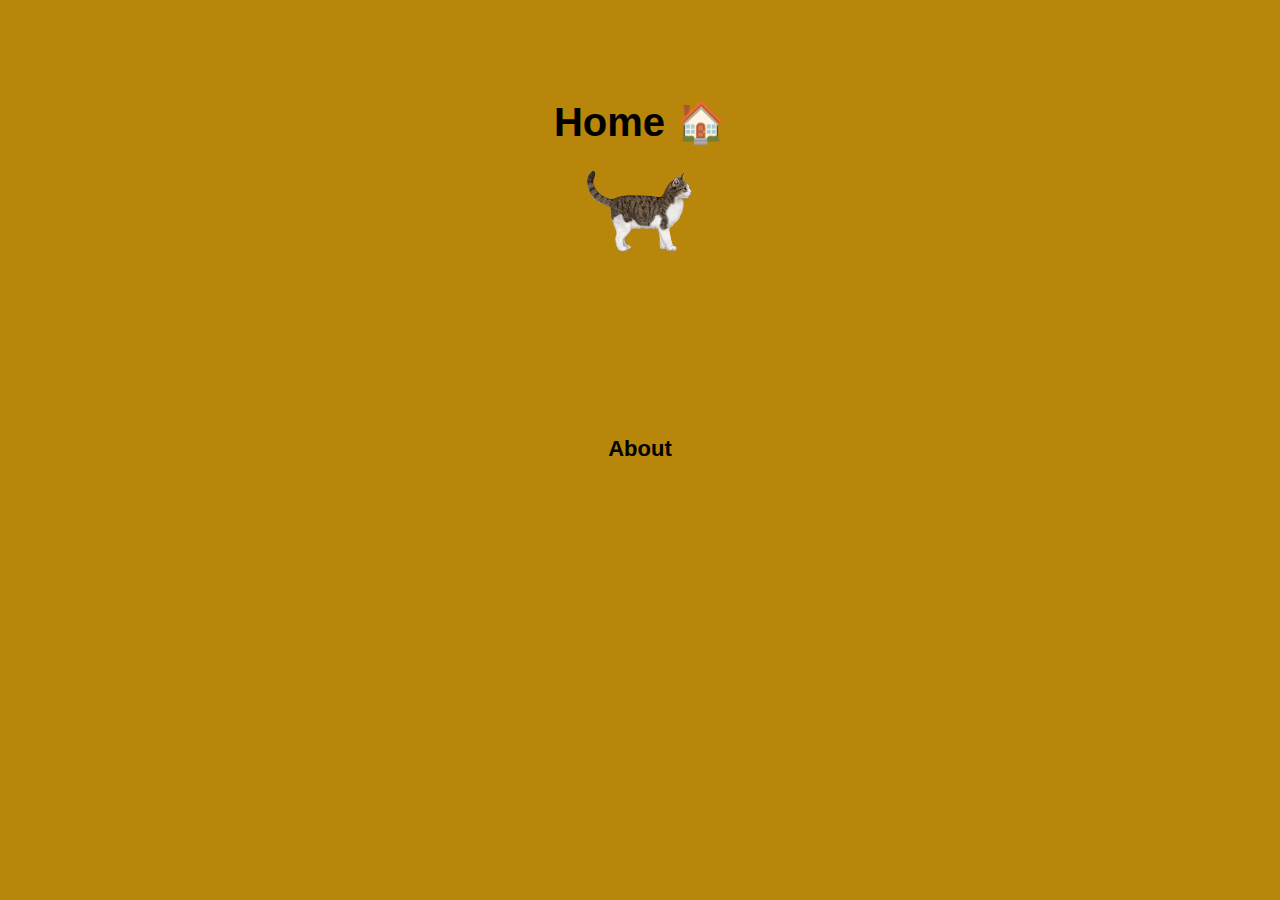
==== index.html @ a703e2c4 "yey" ====
<!DOCTYPE html>
<html lang="en">
  <head>
    <meta charset="UTF-8" />
    <meta name="viewport" content="width=device-width, initial-scale=1.0" />
    <title>Hompage</title>
    <link rel="stylesheet" href="styles.css" />
  </head>
  <body id="home">
    <section class="header">
      <nav>
        <!-- <a href="index.html"
          ><img src="/assets/batcat.jpeg" alt="pusangbatman" />
        </a>
        <div class="nav-bar">
          <ul>
            <li><a href="index.html"> Home </a></li>
            <li><a href="about.html"> About </a></li>
            <li><a href="gallery.html"> Gallery  </a></li>
            <li><a href="cert.html"> Certificates Hi </a></li>
            <li><a href="contact.html"> Contacts </a></li>
          </ul>
        </div>
      </nav> -->
      <div class="text-box">
        <h1>Home 🏠</h1>
    
        <img src="assets/cat.png" alt="">
        <!-- <button href="" class="haler"><span id="hello">ciao</span></button> -->
      </div>
      <div class="text-box-2"> 
        <a href="about.html">About</a>
         </div>
    </section>
  </body>
</html>
---- styles.css ----
* {
    margin: 0;
    padding: 0;
    font-family: "Montserrat", sans-serif;
  }
  
  .header {
    min-height: 100vh;
    width: 100%;
    background-position: center;
    background-size: cover;
    position: relative;
  }
  
 
  .text-box {
    width: 90%;
    color: black;
    position: absolute;
    top: 20%;
    left: 50%;
    transform: translate(-50%, -50%);
    text-align: center;
  }
  
  .text-box h1 {
    font-size: 40px;
  }


  .text-box-2 {
    position: absolute;
    text-align: center;
    top: 50%;
    left: 50%;
    transform: translate(-50%, -50%);
    width: 90%;
    color: black;

    a {
        font-size: 22px;
        font-weight: bold;
        text-decoration: none;
        color: black;
      }

    a::after {
        content: "";
        width: 0%;
        height: 2px;
        background: #f44336;
        display: block;
        margin: auto;
        transition: 0.5s;
      }    

    a:hover::after {
        width: 10%;
      }
  }

  .prev {
    position: absolute;
    text-align: center;
    top: 60%;
    left: 20%;
    transform: translate(-50%, -50%);
    width: 90%;
    color: black;

    a {
        font-size: 22px;
        font-weight: bold;
        text-decoration: none;
        color: black;
      }

    a::after {
        content: "";
        width: 0%;
        height: 2px;
        background: #ff00c8;
        display: block;
        margin: auto;
        transition: 0.5s;
      }    

    a:hover::after {
        width: 10%;
      }
  }

  .next {
    position: absolute;
    text-align: center;
    top: 60%;
    right: -70%;
    transform: translate(-50%, -50%);
    width: 90%;
    color: black;

    a {
        font-size: 22px;
        font-weight: bold;
        text-decoration: none;
        color: black;
      }

    a::after {
        content: "";
        width: 0%;
        height: 2px;
        background: #f44336;
        display: block;
        margin: auto;
        transition: 0.5s;
      }    

    a:hover::after {
        width: 10%;
      }
  }

  .text-box p {
      margin: 10px;
      font-size: 14px;
      color: black;
  }
  

  .text-box img {
    height: 10%;
    width: 10%;
    margin-top: 18px;
    animation: rotation 2s infinite linear;
  }
  .haler {
      display: inline-block;
      text-decoration: none;
      color: black;
      border: 1px solid black;
      padding: 12px;
      font-size: 13px;
      background: transparent;
      position: relative;
      cursor: pointer;
  }
  
  .haler:hover {
      border: 1px solid black;
      background: azure;
      transition: 0.5s;
  }

  @keyframes rotation {
    from {
      transform: rotate(0deg);
    }
    to {
      transform: rotate(359deg);
    }
  }

  #home {
    background-color:darkgoldenrod;
  }

  #about {
    background-color:darksalmon;
  }

  #certificate{
    background-color:#808080;
  }

  #gallery{
    background-color: cadetblue;

  }

  #contact {
    background-color: cornflowerblue;

  }
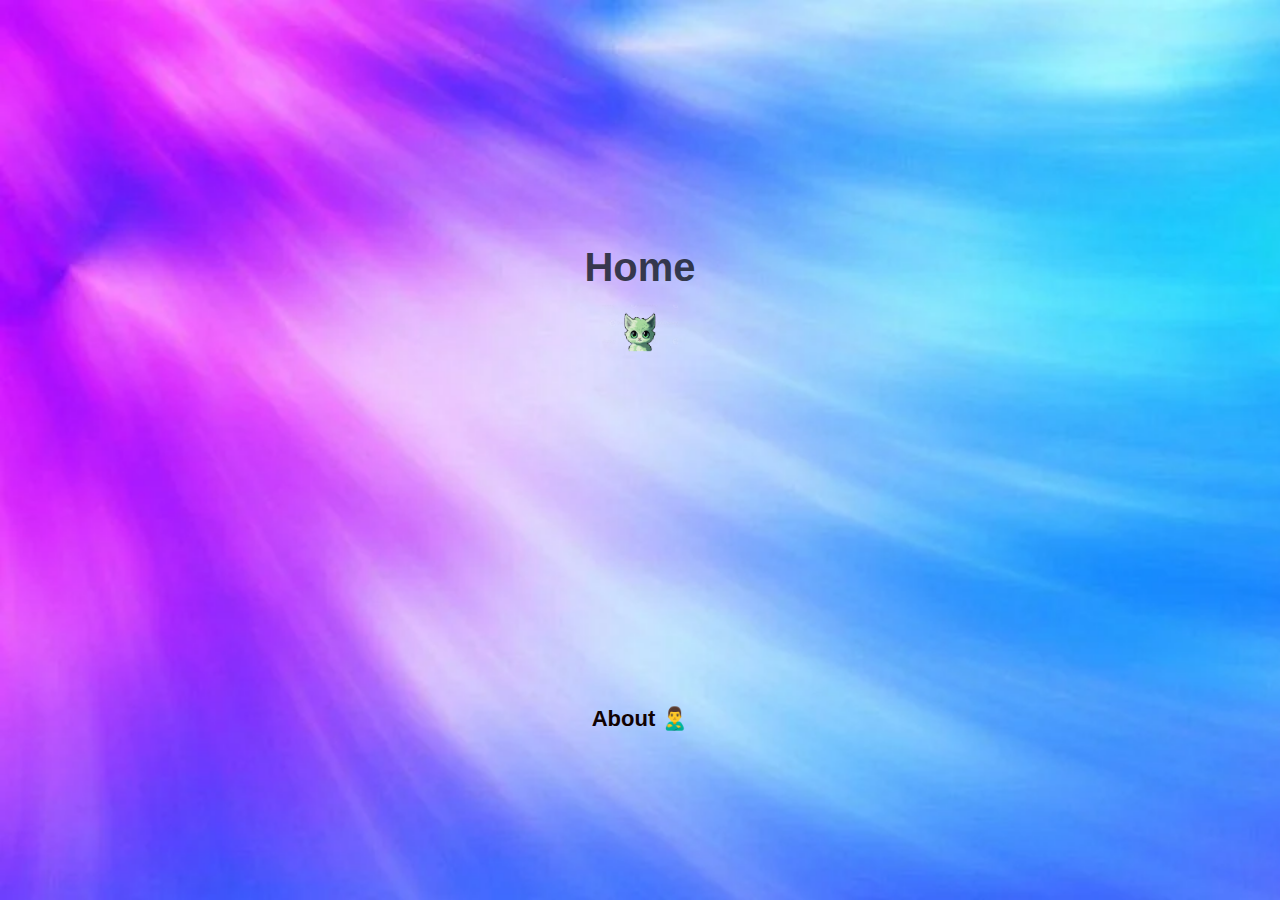
==== commit 5a0f65ff: "angelo" ====
--- a/index.html
+++ b/index.html
@@ -8,28 +8,13 @@
   </head>
   <body id="home">
     <section class="header">
-      <nav>
-        <!-- <a href="index.html"
-          ><img src="/assets/batcat.jpeg" alt="pusangbatman" />
-        </a>
-        <div class="nav-bar">
-          <ul>
-            <li><a href="index.html"> Home </a></li>
-            <li><a href="about.html"> About </a></li>
-            <li><a href="gallery.html"> Gallery  </a></li>
-            <li><a href="cert.html"> Certificates Hi </a></li>
-            <li><a href="contact.html"> Contacts </a></li>
-          </ul>
-        </div>
-      </nav> -->
+      
       <div class="text-box">
-        <h1>Home 🏠</h1>
-    
-        <img src="assets/cat.png" alt="">
-        <!-- <button href="" class="haler"><span id="hello">ciao</span></button> -->
+        <h1 >Home</h1>
+        <img src="assets/neko.webp" alt="">
       </div>
       <div class="text-box-2"> 
-        <a href="about.html">About</a>
+        <a href="about.html">About 🙎‍♂️</a>
          </div>
     </section>
   </body>
--- a/styles.css
+++ b/styles.css
@@ -11,37 +11,48 @@
     background-size: cover;
     position: relative;
   }
-  
+
+  body{
+    background-image: 
+    url("assets/q.webp") ;
+    background-position:left top;
+    background-size: cover;
+    /* o-background-size: cover; */
+    -moz-kit-background-size: cover;
+    background-repeat: no-repeat;
+    height: 100vh;
+  }
  
   .text-box {
-    width: 90%;
-    color: black;
+    width: 60%;
+    color: rgba(22, 27, 37, 0.831);
     position: absolute;
-    top: 20%;
+    top: 40%;
     left: 50%;
-    transform: translate(-50%, -50%);
+    transform: translate(-50%, -100%);
     text-align: center;
   }
   
   .text-box h1 {
     font-size: 40px;
+   
   }
 
 
   .text-box-2 {
     position: absolute;
     text-align: center;
-    top: 50%;
+    top: 80%;
     left: 50%;
     transform: translate(-50%, -50%);
     width: 90%;
-    color: black;
+    color: rgb(227, 212, 212);
 
     a {
         font-size: 22px;
         font-weight: bold;
         text-decoration: none;
-        color: black;
+        color: rgb(17, 2, 2);
       }
 
     a::after {
@@ -66,7 +77,7 @@
     left: 20%;
     transform: translate(-50%, -50%);
     width: 90%;
-    color: black;
+    color: rgb(236, 231, 231);
 
     a {
         font-size: 22px;
@@ -97,7 +108,7 @@
     right: -70%;
     transform: translate(-50%, -50%);
     width: 90%;
-    color: black;
+    color: rgb(252, 252, 252);
 
     a {
         font-size: 22px;
@@ -124,15 +135,17 @@
   .text-box p {
       margin: 10px;
       font-size: 14px;
-      color: black;
+      color: rgb(18, 15, 15);
   }
+
+
   
 
   .text-box img {
     height: 10%;
     width: 10%;
-    margin-top: 18px;
-    animation: rotation 2s infinite linear;
+    margin-top: 15px;
+    animation: rotation 1s infinite linear;
   }
   .haler {
       display: inline-block;
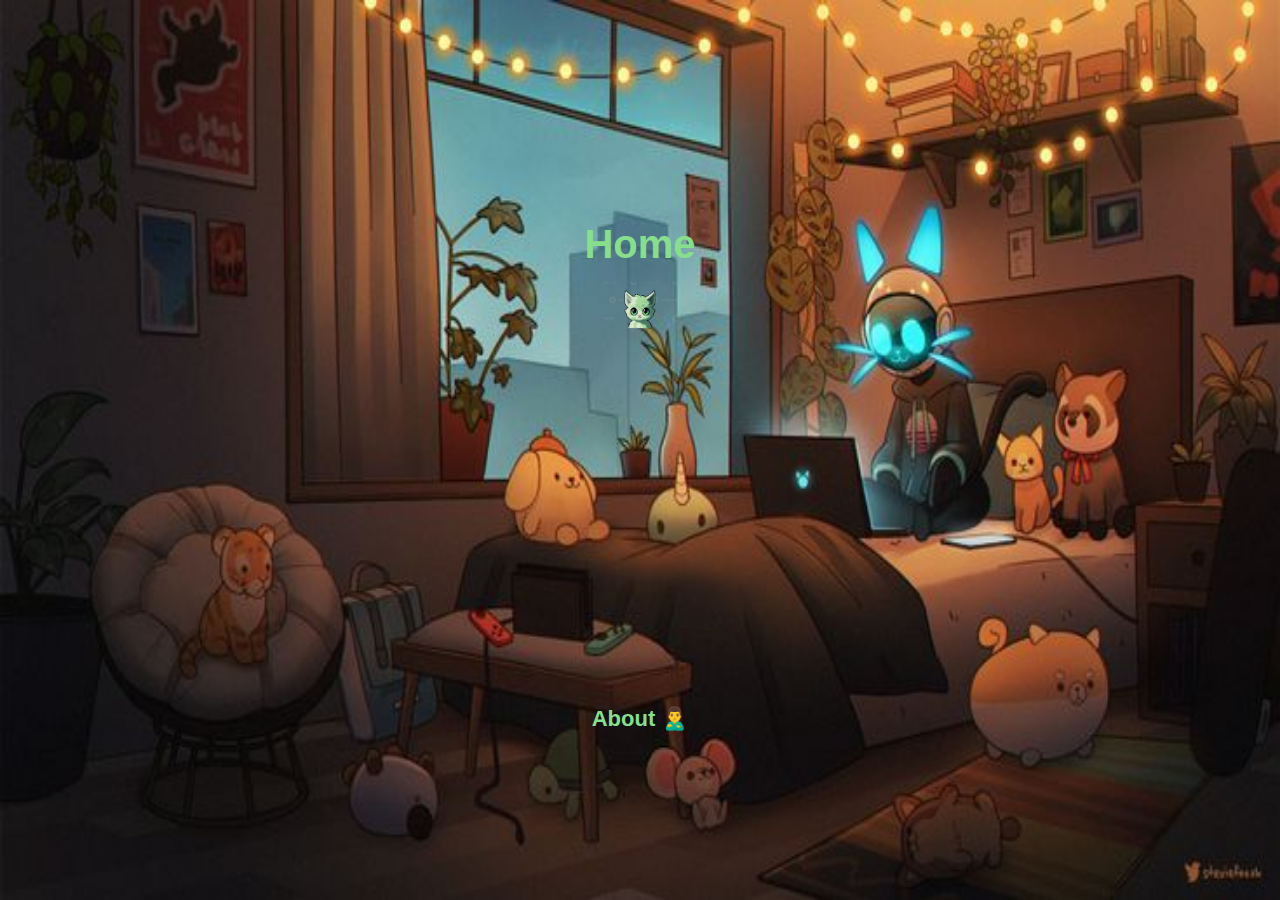
==== commit 78a34f74: "qwer" ====
--- a/index.html
+++ b/index.html
@@ -13,6 +13,10 @@
         <h1 >Home</h1>
         <img src="assets/neko.webp" alt="">
       </div>
+      
+      <div><img class="bg"  src="assets/Anthro, steviefeesh, LoFi, digital art, flowerpot, laptop, plants, fairy lights _ 1920x1080 Wallpaper - wallhaven_cc.jpg" alt=""></div>
+
+
       <div class="text-box-2"> 
         <a href="about.html">About 🙎‍♂️</a>
          </div>
--- a/styles.css
+++ b/styles.css
@@ -13,23 +13,34 @@
   }
 
   body{
-    background-image: 
-    url("assets/q.webp") ;
     background-position:left top;
-    background-size: cover;
+    background-size:contain;
     /* o-background-size: cover; */
     -moz-kit-background-size: cover;
     background-repeat: no-repeat;
     height: 100vh;
+    width: 100vw;
   }
- 
-  .text-box {
-    width: 60%;
-    color: rgba(22, 27, 37, 0.831);
+
+  .about{
+    color: #571919;
     position: absolute;
     top: 40%;
     left: 50%;
-    transform: translate(-50%, -100%);
+    transform: translate(-50%, -200%);
+    text-align: center;
+    font-size: 30px;
+  
+  }
+   
+
+  .text-box {
+    width: 60%;
+    color: #87de8d;
+    position: absolute;
+    top: 40%;
+    left: 50%;
+    transform: translate(-50%, -120%);
     text-align: center;
   }
   
@@ -52,7 +63,7 @@
         font-size: 22px;
         font-weight: bold;
         text-decoration: none;
-        color: rgb(17, 2, 2);
+        color: #87de8d;
       }
 
     a::after {
@@ -77,7 +88,7 @@
     left: 20%;
     transform: translate(-50%, -50%);
     width: 90%;
-    color: rgb(236, 231, 231);
+    color: #571919;
 
     a {
         font-size: 22px;
@@ -108,7 +119,7 @@
     right: -70%;
     transform: translate(-50%, -50%);
     width: 90%;
-    color: rgb(252, 252, 252);
+    color: #571919;
 
     a {
         font-size: 22px;
@@ -138,8 +149,6 @@
       color: rgb(18, 15, 15);
   }
 
-
-  
 
   .text-box img {
     height: 10%;
@@ -174,24 +183,17 @@
     }
   }
 
-  #home {
-    background-color:darkgoldenrod;
+  .bg{
+    width:100%;
+    height:100% ;
+    position:absolute;
+    z-index: -99;
   }
 
-  #about {
-    background-color:darksalmon;
-  }
-
-  #certificate{
-    background-color:#808080;
-  }
-
-  #gallery{
-    background-color: cadetblue;
-
-  }
-
-  #contact {
-    background-color: cornflowerblue;
-
+  .text-area{
+    text-align: center;
+    padding: 250px;
+    top: 70%;
+    left: 40%;
+    transform: translate(-20%, -1%);
   }